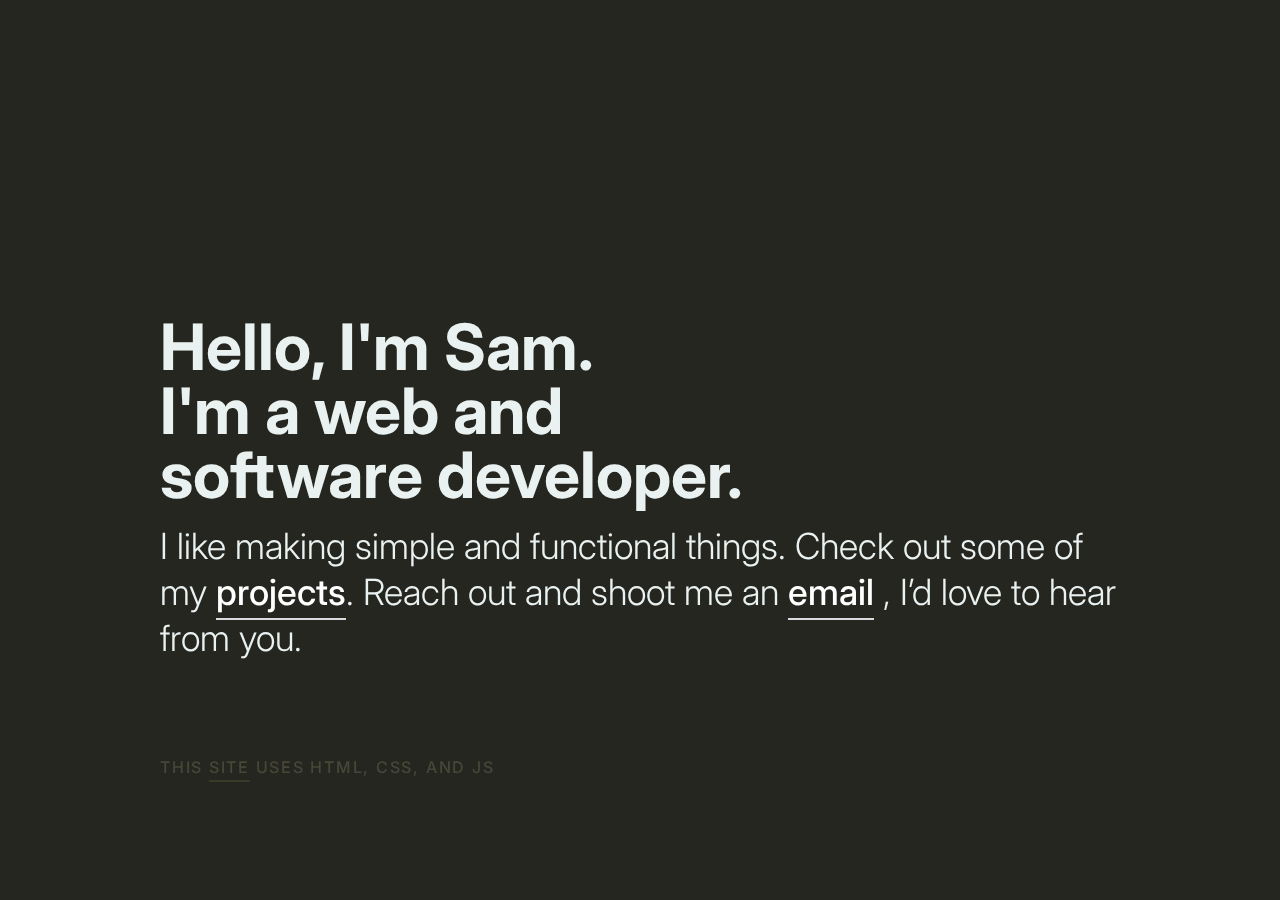
==== index.html @ 801d0bb3 "added animations" ====
<html>

    <head>
        <title>Sam Trouy</title>
        <script src="script.js"></script>
        <link rel="stylesheet" href="index.css">
        <link rel="preconnect" href="https://fonts.gstatic.com">
        <link href="https://fonts.googleapis.com/css2?family=Inter:wght@300;400;500;600;700;800;900&display=swap" rel="stylesheet">
        

    </head>

    <body>
        <div id="home" class="container">
            <div id="topMarginDiv"></div>
            <div class="textbox">
                <h1>
                    Hello, I'm Sam.<br>
                    I'm a web and<br>
                    software developer.
                </h1>
                <h2>
                    I like making simple and functional things. 
                    Check out some of my 
                    <a href="#" onclick="navigate('projects.html')">projects</a>. 
                    Reach out and shoot me an 
                    <a href="#">email</a>
                    , I’d love to hear from you.
                </h2>
                <p id="notice">
                    THIS <a href="#" class="muted" onclick="navigate('https:\/\/github.com/smltr/mysite')">SITE</a> USES HTML, CSS, AND JS
                </p>

                </h3>
            </div>
        </div>
    </body>

</html>
---- index.css ----
* { margin:0; padding:0; box-sizing:border-box; }

::selection {background-color: #B31D06;}

body {
    font-family: 'Inter', 'sans-serif';
    background-color: #262621;
    color: #E9F2F0;
    text-align: left;
}

h1 {
    font-size: 64;
    line-height: 1em;
    letter-spacing: -2.5%;
    font-weight: bold;
    width: 60rem;
    margin: 0 0 0 0;

}

h2 {
    font-size: 36;
    line-height: 46px;
    letter-spacing: -2.5%;
    font-weight: 300;
    width: 60rem;
    margin: 1rem 0 0 0;
}

.container {
    background-color: #262621;
    display: grid;
    grid-template-columns: 1fr auto 1fr;
    grid-template-rows: 1fr auto 1fr;
    justify-content: center;
    height: 100vh;
    opacity: 1;
    animation: fadeIn 0.3s ease-in-out;
}

.fade {
    animation: fadeOut 0.3s ease-in-out;
    opacity: 0;
}

@keyframes fadeIn {
    0% { opacity: 0; }
    100% { opacity: 1; }
}

@keyframes fadeOut {
    0% { opacity: 1; }
    100% { opacity: 0; }
}

#topMarginDiv {
    grid-column: 2 / 3;
    grid-row: 1 / 2;
    height: 35vh;
}

.textbox {
    grid-column: 2 / 3;
    grid-row: 2 / 3;
}

a {
    font-weight: 500;
    display: inline-block;
    color: white;
    text-decoration: none;
    position: relative;

  }
  
a::after {
    border-bottom: 2px solid white;
    content: "";
    background: white;
    mix-blend-mode: exclusion;
    width: calc(100%);
    height: 0;
    position: absolute;
    bottom: -5px;
    left: 0px;
    transition: all .3s cubic-bezier(0.445, 0.05, 0.55, 0.95);
}
  
a:hover::after {
    height: calc(100% + 6px)
}

#notice {
    color: #474738;
    margin-top: 6rem;
    letter-spacing: 0.11em;
    font-size: 16;
    font-weight: 500;
}

p a::after {
    background: #5f5f4b;
    border-bottom: 2px solid #5f5f4b;
    mix-blend-mode: difference;
}

p a {
    color: #474738;
}
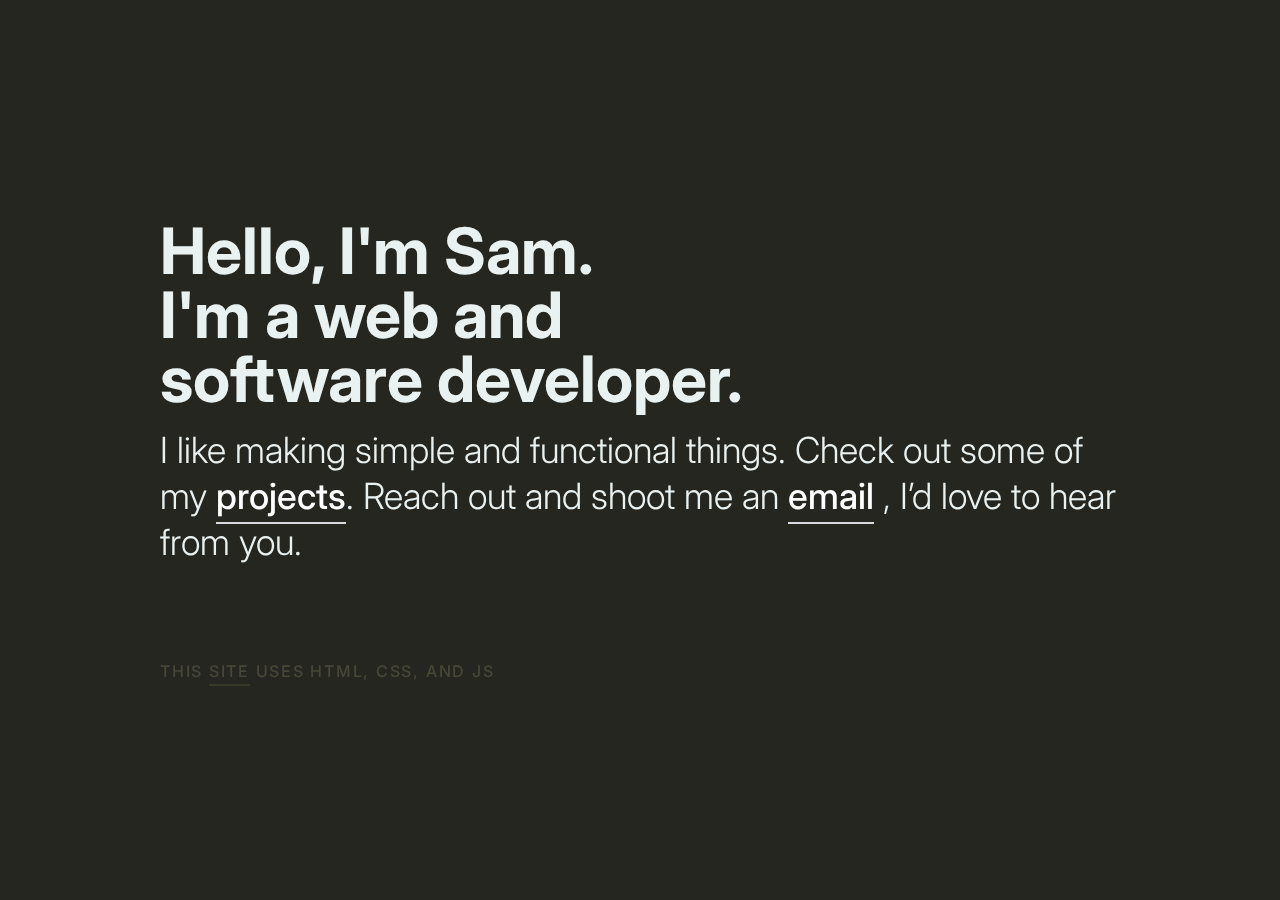
==== commit 62cdd3d6: "added mobile responsiveness" ====
--- a/index.html
+++ b/index.html
@@ -12,7 +12,6 @@
 
     <body>
         <div id="home" class="container">
-            <div id="topMarginDiv"></div>
             <div class="textbox">
                 <h1>
                     Hello, I'm Sam.<br>
--- a/index.css
+++ b/index.css
@@ -54,12 +54,6 @@
     100% { opacity: 0; }
 }
 
-#topMarginDiv {
-    grid-column: 2 / 3;
-    grid-row: 1 / 2;
-    height: 35vh;
-}
-
 .textbox {
     grid-column: 2 / 3;
     grid-row: 2 / 3;
@@ -109,3 +103,19 @@
     color: #474738;
 }
 
+@media only screen and (max-width: 70rem) {
+    .container {
+        grid-template-columns: 10vw 80vw 10vw;
+        
+    }
+
+    h1 {
+        width: 100%;
+        font-size: 50;
+    }
+    h2 {
+        width: 100%;
+        font-size: 26;
+    }
+
+}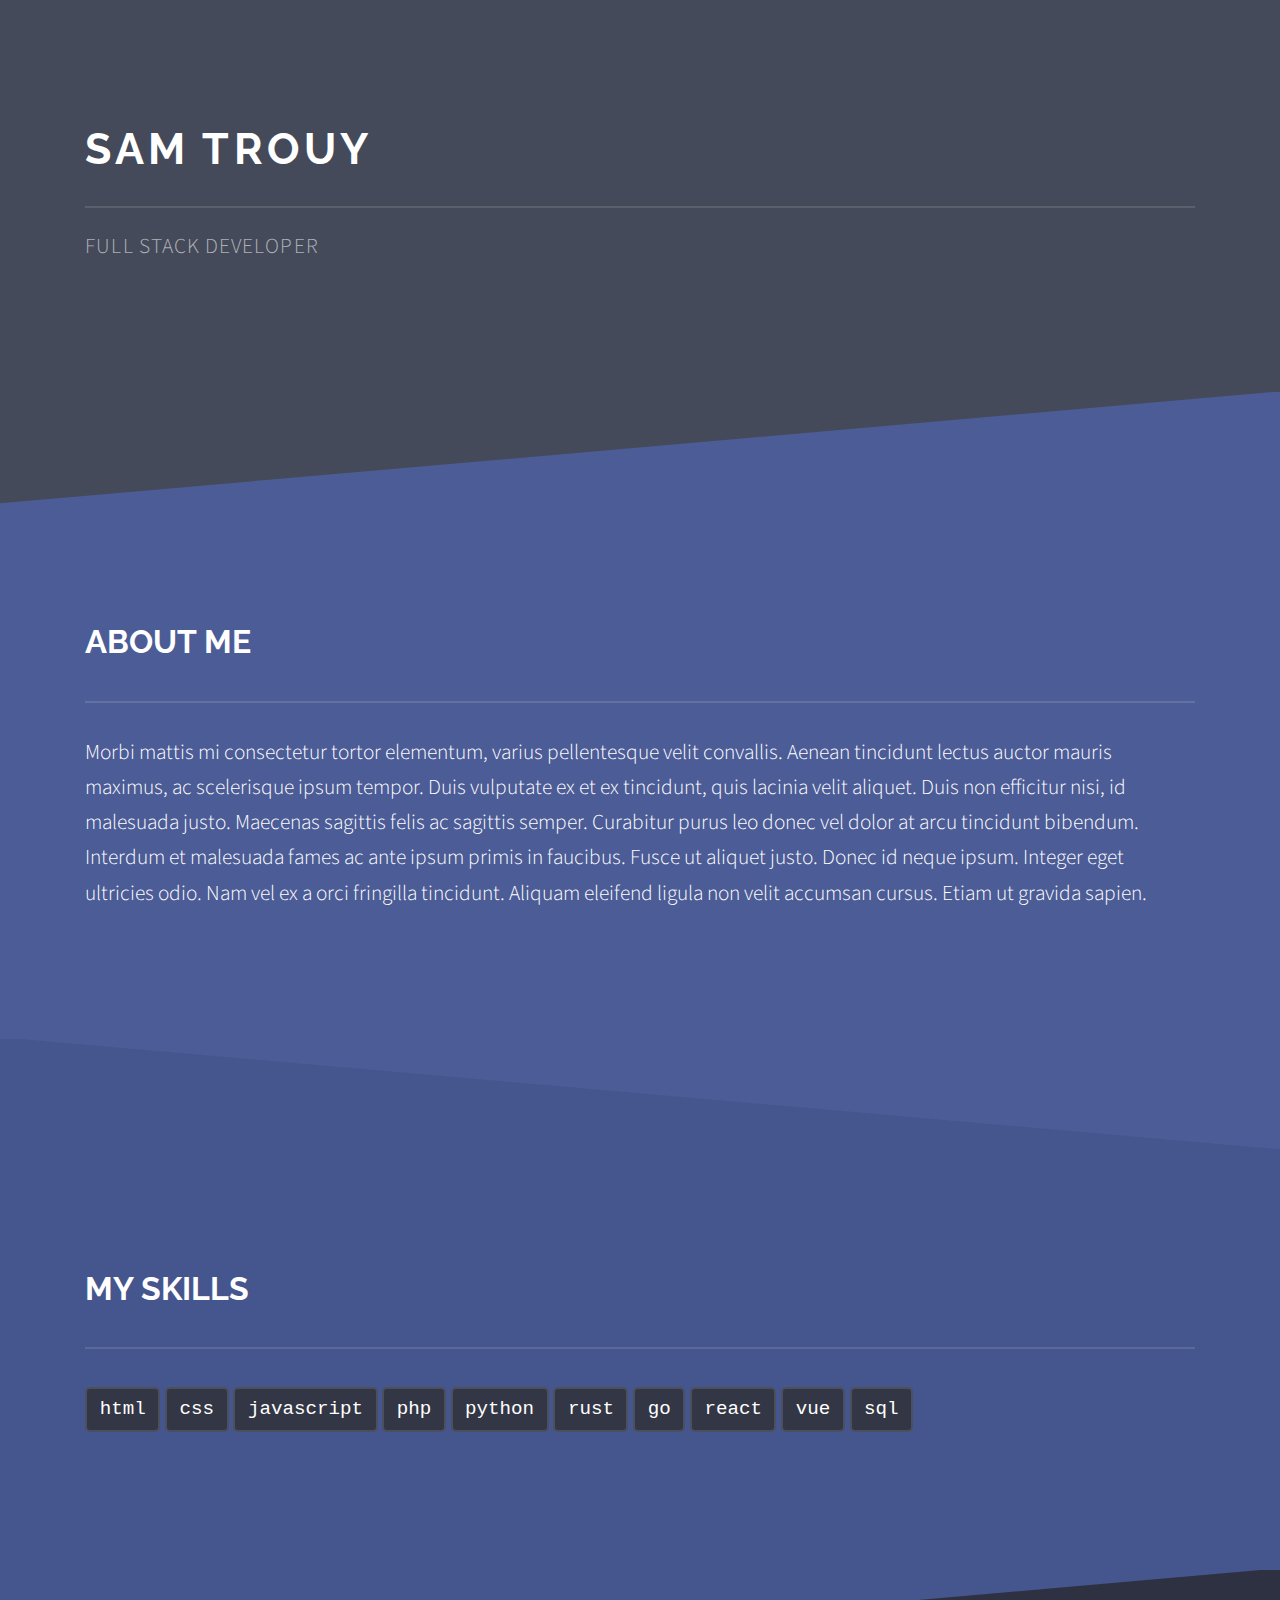
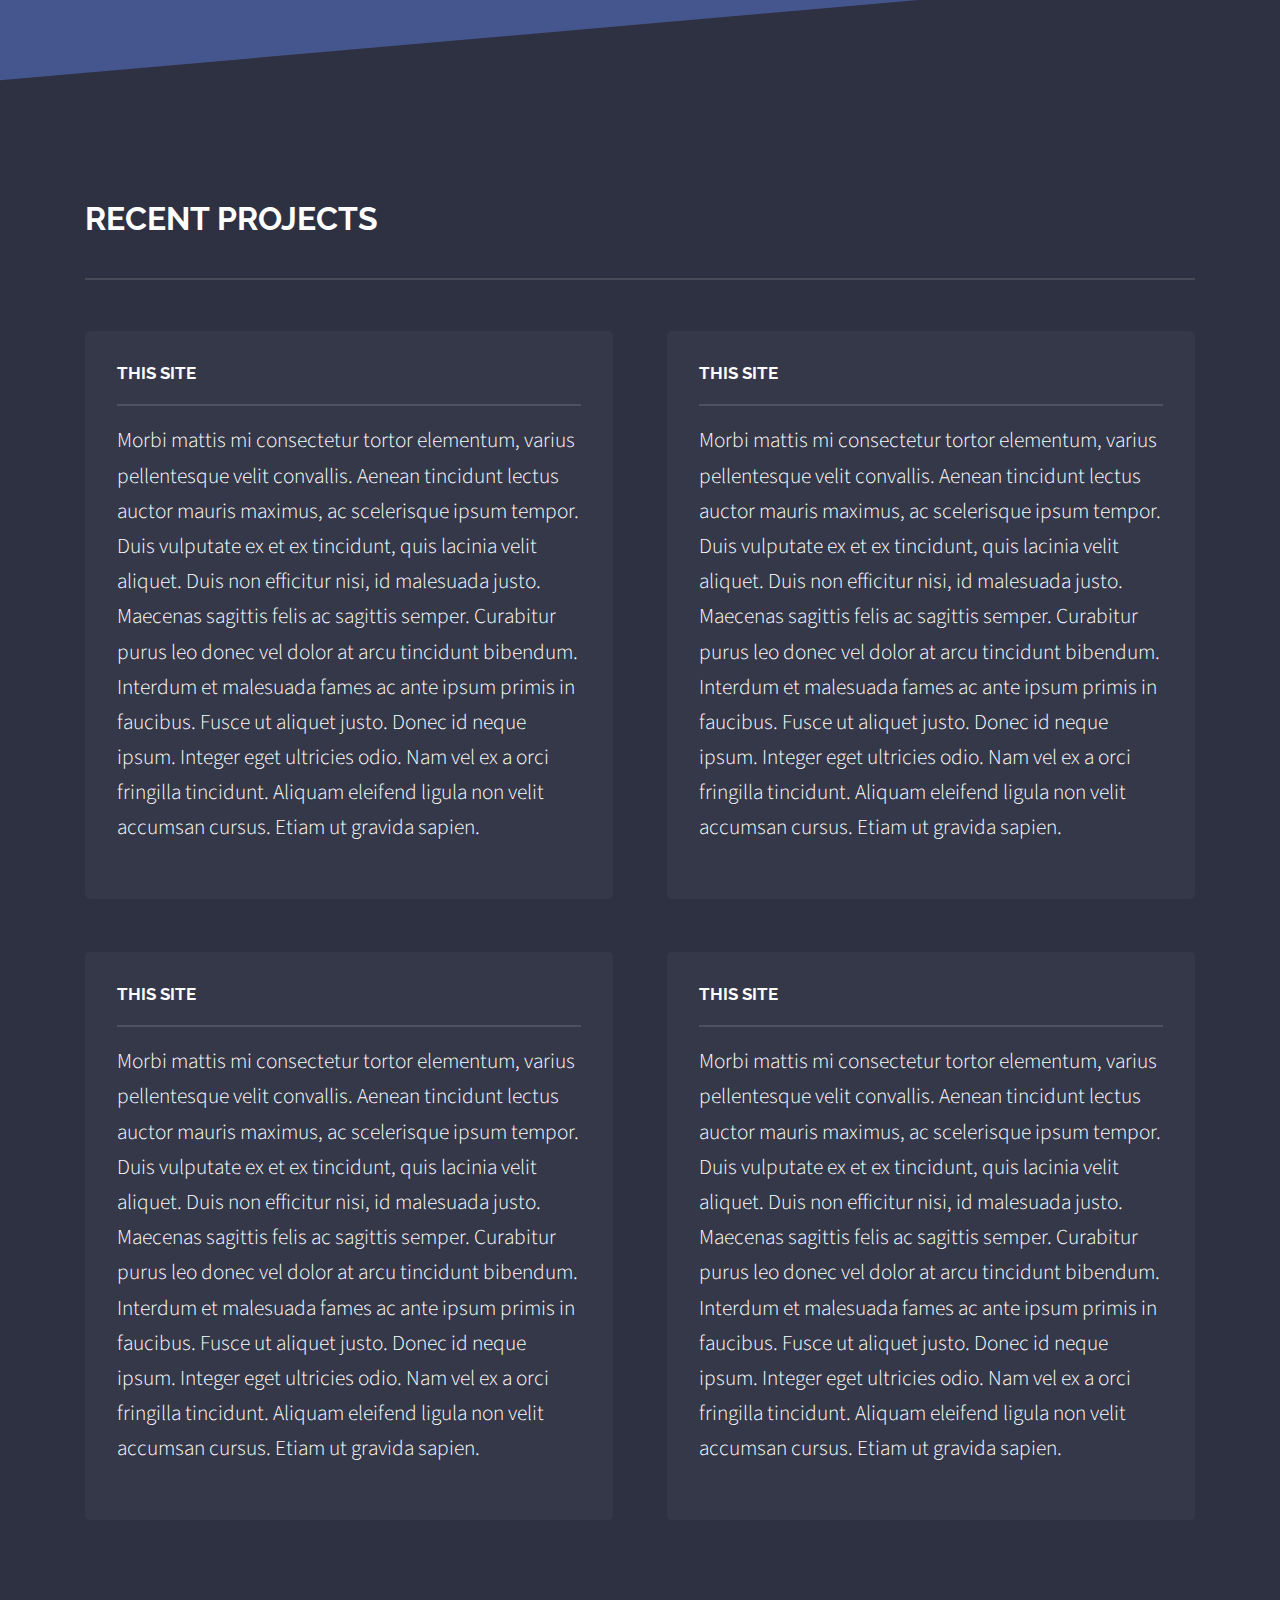
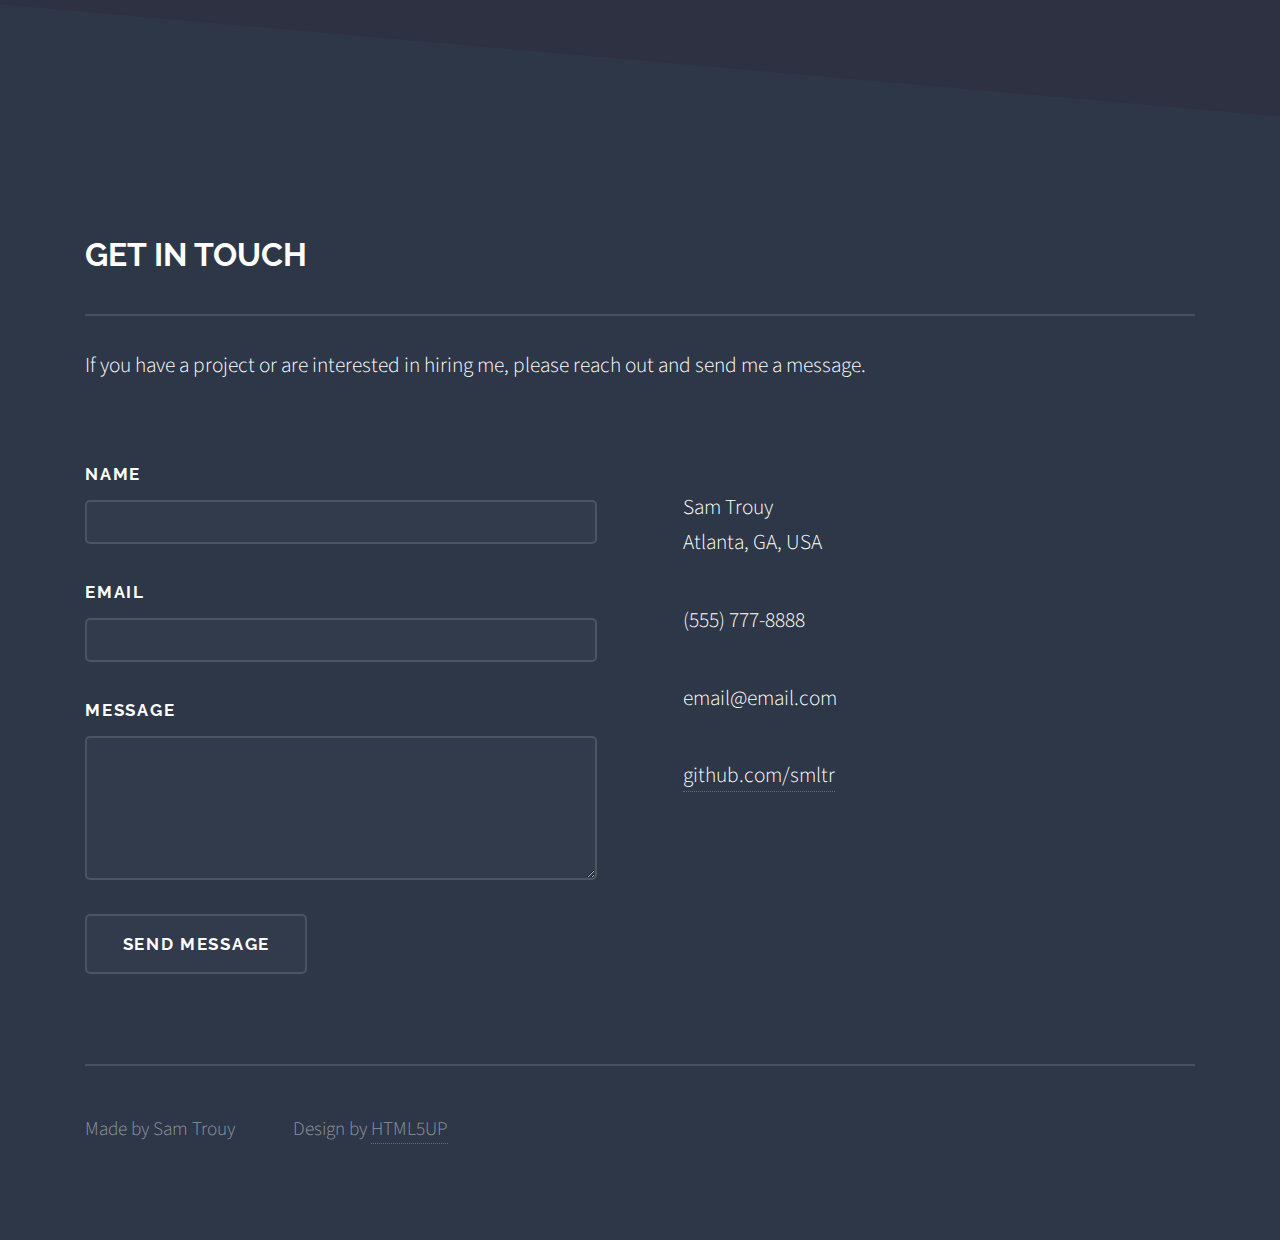
==== commit 52274b64: "working with placeholder text" ====
--- a/index.html
+++ b/index.html
@@ -2,38 +2,132 @@
 
     <head>
         <title>Sam Trouy</title>
-        <script src="script.js"></script>
+        <meta name="viewport" content="width=device-width, initial-scale=1.0">
         <link rel="stylesheet" href="index.css">
         <link rel="preconnect" href="https://fonts.gstatic.com">
-        <link href="https://fonts.googleapis.com/css2?family=Inter:wght@300;400;500;600;700;800;900&display=swap" rel="stylesheet">
-        
+        <link rel="preconnect" href="https://fonts.gstatic.com">
+        <link href="https://fonts.googleapis.com/css2?family=Source+Sans+Pro:ital,wght@0,200;0,300;0,400;0,600;0,700;0,900;1,200;1,300;1,400;1,600;1,700;1,900&display=swap" rel="stylesheet">
+        <link href="https://fonts.googleapis.com/css2?family=Raleway:ital,wght@0,100;0,200;0,300;0,400;0,500;0,600;0,700;0,800;0,900;1,100;1,200;1,300;1,400;1,500;1,600;1,700;1,800;1,900&display=swap" rel="stylesheet">
+        <style>
+            input[type="submit"] {
+                background-color: rgba(255, 255, 255, 0.025);
 
+                width: auto;
+                color: #ffffff;
+                display: block;
+                font-family: Raleway, Helvetica, sans-serif;
+                font-size: 0.8em;
+                font-weight: 700;
+                letter-spacing: 0.1em;
+                height: 3.5em;
+                width: 13em;
+                margin: 2em 0 4em 0;
+                text-transform: uppercase;
+                transition: background-color 0.4s;
+            }
+
+            input[type="submit"]:hover {
+                cursor: pointer;
+                background-color: rgba(255, 255, 255, 0.048);
+                transition: background-color 0.4s;
+            }
+
+            #footer a {
+                border-bottom: 1px dotted #ffffff45;
+                color: #FFFFFF;
+                text-decoration: none;
+                transition: all 0.2s ease-in-out;
+            }
+
+            #copyright a {
+                border-bottom: 1px dotted #ffffff45;
+                color: #FFFFFF79;
+                text-decoration: none;
+                transition: border-bottom 0.2s ease-in-out;
+            }
+
+        </style>
     </head>
 
     <body>
-        <div id="home" class="container">
-            <div class="textbox">
-                <h1>
-                    Hello, I'm Sam.<br>
-                    I'm a web and<br>
-                    software developer.
-                </h1>
-                <h2>
-                    I like making simple and functional things. 
-                    Check out some of my 
-                    <a href="#" onclick="navigate('projects.html')">projects</a>. 
-                    Reach out and shoot me an 
-                    <a href="#">email</a>
-                    , I’d love to hear from you.
-                </h2>
-                <p id="notice">
-                    THIS <a href="#" class="muted" onclick="navigate('https:\/\/github.com/smltr/mysite')">SITE</a> USES HTML, CSS, AND JS
-                </p>
-
-                </h3>
+        <div id=content>
+            <div class="section-left" id="header">
+                <div class="wrapper">
+                    <h1>Sam Trouy</h1>
+                    <p>Full Stack Developer</p>              
+                </div>
+            </div>
+            <div class="section-right" id="aboutme">
+                <div class="wrapper">
+                    <h2>About Me</h2>
+                    <p>Morbi mattis mi consectetur tortor elementum, varius pellentesque velit convallis. Aenean tincidunt lectus auctor mauris maximus, ac scelerisque ipsum tempor. Duis vulputate ex et ex tincidunt, quis lacinia velit aliquet. Duis non efficitur nisi, id malesuada justo. Maecenas sagittis felis ac sagittis semper. Curabitur purus leo donec vel dolor at arcu tincidunt bibendum. Interdum et malesuada fames ac ante ipsum primis in faucibus. Fusce ut aliquet justo. Donec id neque ipsum. Integer eget ultricies odio. Nam vel ex a orci fringilla tincidunt. Aliquam eleifend ligula non velit accumsan cursus. Etiam ut gravida sapien.</p>
+                </div>
+            </div>
+            <div class="section-left" id="skills">
+                <div class="wrapper">
+                    <h2>My Skills</h2>
+                    <p id="code"><code>html</code><code>css</code><code>javascript</code><code>php</code><code>python</code><code>rust</code><code>go</code><code>react</code><code>vue</code><code>sql</code></p>
+                </div>
+            </div>
+            <div class="section-right" id="recent">
+                <div class="wrapper">
+                    <h2>Recent Projects</h2>
+                    <div class="cards">
+                        <div class="card">
+                            <h3>This Site</h2>
+                            <p>Morbi mattis mi consectetur tortor elementum, varius pellentesque velit convallis. Aenean tincidunt lectus auctor mauris maximus, ac scelerisque ipsum tempor. Duis vulputate ex et ex tincidunt, quis lacinia velit aliquet. Duis non efficitur nisi, id malesuada justo. Maecenas sagittis felis ac sagittis semper. Curabitur purus leo donec vel dolor at arcu tincidunt bibendum. Interdum et malesuada fames ac ante ipsum primis in faucibus. Fusce ut aliquet justo. Donec id neque ipsum. Integer eget ultricies odio. Nam vel ex a orci fringilla tincidunt. Aliquam eleifend ligula non velit accumsan cursus. Etiam ut gravida sapien.</p>
+                        </div>
+                        <div class="card">
+                            <h3>This Site</h2>
+                            <p>Morbi mattis mi consectetur tortor elementum, varius pellentesque velit convallis. Aenean tincidunt lectus auctor mauris maximus, ac scelerisque ipsum tempor. Duis vulputate ex et ex tincidunt, quis lacinia velit aliquet. Duis non efficitur nisi, id malesuada justo. Maecenas sagittis felis ac sagittis semper. Curabitur purus leo donec vel dolor at arcu tincidunt bibendum. Interdum et malesuada fames ac ante ipsum primis in faucibus. Fusce ut aliquet justo. Donec id neque ipsum. Integer eget ultricies odio. Nam vel ex a orci fringilla tincidunt. Aliquam eleifend ligula non velit accumsan cursus. Etiam ut gravida sapien.</p>
+                        </div>
+                        <div class="card">
+                            <h3>This Site</h2>
+                            <p>Morbi mattis mi consectetur tortor elementum, varius pellentesque velit convallis. Aenean tincidunt lectus auctor mauris maximus, ac scelerisque ipsum tempor. Duis vulputate ex et ex tincidunt, quis lacinia velit aliquet. Duis non efficitur nisi, id malesuada justo. Maecenas sagittis felis ac sagittis semper. Curabitur purus leo donec vel dolor at arcu tincidunt bibendum. Interdum et malesuada fames ac ante ipsum primis in faucibus. Fusce ut aliquet justo. Donec id neque ipsum. Integer eget ultricies odio. Nam vel ex a orci fringilla tincidunt. Aliquam eleifend ligula non velit accumsan cursus. Etiam ut gravida sapien.</p>
+                        </div>
+                        <div class="card">
+                            <h3>This Site</h2>
+                            <p>Morbi mattis mi consectetur tortor elementum, varius pellentesque velit convallis. Aenean tincidunt lectus auctor mauris maximus, ac scelerisque ipsum tempor. Duis vulputate ex et ex tincidunt, quis lacinia velit aliquet. Duis non efficitur nisi, id malesuada justo. Maecenas sagittis felis ac sagittis semper. Curabitur purus leo donec vel dolor at arcu tincidunt bibendum. Interdum et malesuada fames ac ante ipsum primis in faucibus. Fusce ut aliquet justo. Donec id neque ipsum. Integer eget ultricies odio. Nam vel ex a orci fringilla tincidunt. Aliquam eleifend ligula non velit accumsan cursus. Etiam ut gravida sapien.</p>
+                        </div>
+                    </div>
+                </div>
+            </div> 
+            <div class="section-left" id="footer">
+                <div class="wrapper">
+                    <h2>Get In Touch</h2>
+                    <p>If you have a project or are interested in hiring me, please reach out and send me a message.</p>
+                    <div id="footergrid">
+                        <form method="post" action="#">
+                            <div class="fields">
+                                <div class="field">
+                                    <label for="name">Name</label>
+                                    <input type="text" name="name" id="name">
+                                </div>
+                                <div class="field">
+                                    <label for="email">Email</label>
+                                    <input type="email" name="email" id="email">
+                                </div>
+                                <div class="field">
+                                    <label for="message">Message</label>
+                                    <textarea name="message" id="message" rows="4"></textarea>
+                                </div>
+                            </div>
+                            <input type="submit" value="Send Message"></li>
+                        </form>
+                        <ul>
+                            <li>Sam Trouy<br>Atlanta, GA, USA</li>
+                            <li>(555) 777-8888</li>
+                            <li>email@email.com</li>
+                            <li><a href="#" >github.com/smltr</a></li>
+                        </ul>
+                    </div>
+                    <div id="copyright">
+                        <p>Made by Sam Trouy</p><p id="designby">Design by <a href="https://html5up.net/">HTML5UP</a></p>
+                    </div>
+                </div>
             </div>
         </div>
+    <script></script>
     </body>
 
 </html>
-
--- a/index.css
+++ b/index.css
@@ -1,121 +1,276 @@
-* { margin:0; padding:0; box-sizing:border-box; }
-
-::selection {background-color: #B31D06;}
-
 body {
-    font-family: 'Inter', 'sans-serif';
-    background-color: #262621;
-    color: #E9F2F0;
-    text-align: left;
-}
-
-h1 {
-    font-size: 64;
-    line-height: 1em;
-    letter-spacing: -2.5%;
-    font-weight: bold;
-    width: 60rem;
-    margin: 0 0 0 0;
-
-}
-
-h2 {
-    font-size: 36;
-    line-height: 46px;
-    letter-spacing: -2.5%;
+    margin: 0;
+    padding: 0;
+    color: white;
+    font-size: 16pt;
+    line-height: 1.65;
+    font-family: "Source Sans Pro";
+}
+
+#content {
+    overflow-x: hidden;
+}
+
+.section-right, .section-left {
+    margin-top: 8.75vw;
+    margin-bottom: 8.75vw;
+    width: 100%;
+    min-height: 9vw;
+    height: auto;
+    box-sizing: border-box;
+    padding: 0;
+    position: relative;
+}
+
+.section-left::before, .section-left::after,
+.section-right::before, .section-right::after {
+    z-index: -1;
+    position: absolute;
+    content: "";
+    width: 101vw;
+    height: 9vw;
+    background-color: inherit;
+    display: inline-block;
+}
+
+.section-left::before, .section-right::before {
+    top: -4.5vw;
+}
+
+.section-left::after, .section-right::after {
+    bottom: 0;
+    bottom: -4.5vw;
+}
+
+.section-left::after, .section-right::before {
+    transform: rotate(-5deg);
+}
+
+.section-left::before, .section-right::after {
+    transform: rotate(5deg);
+}
+
+.section-left::before, .section-left::after {
+    left: -1vw;
+}
+
+.wrapper {
+    width: auto;
+    height: auto;
+    max-width: 1160px;
+    margin-left: auto;
+    margin-right: auto;
+    padding: 4em;
+}
+
+#header {
+    width: 100%;
+    height: auto;
+    background-color: #444A59;
+    margin-top: 0;
+}
+
+#header::before {
+    display: none;
+}
+
+#footer {
+    background-color: #2E3747;
+    margin-bottom: 0;
+}
+
+#footer::after {
+    display: none;
+    margin-bottom: 0;
+}
+
+h1, h2, h3 {
+    font-family: Raleway;
+    text-transform: uppercase;
+    border-bottom: solid 2px rgba(255, 255, 255, 0.125);
+    padding-bottom: 1em;
+    margin-bottom: 1em;
+    font-weight: 700;
+}
+
+ h1 {
+    letter-spacing: 0.1em;
+    padding-bottom: 0.5em;
+    margin-bottom: 0.5em;
+}
+
+h3 {
+    font-size: 0.8em;
+}
+
+#header p {
+    text-transform: uppercase;
+    font-size: 1em;
+    color: rgba(255, 255, 255, 0.589);
+    letter-spacing: 0.05em;
+}
+
+
+p {
     font-weight: 300;
-    width: 60rem;
-    margin: 1rem 0 0 0;
-}
-
-.container {
-    background-color: #262621;
+    margin: 0 0 2em;
+}
+
+#aboutme {
+    background-color: #4C5C96;
+}
+
+#skills {
+    background-color: #45558D;
+}
+
+#recent {
+    background-color: #2E3141;
+}
+
+#code {
+    padding-top: 0.25em;
+}
+
+code {
+    font-size: 0.9em;
+    background: #333645;
+    border-radius: 5px;
+    border: solid 2px rgba(255, 255, 255, 0.125);
+    margin-right: 0.25em;
+    margin-bottom: 0.5em;
+    padding: 0.25em 0.65em;
+    font-family: 'Courier New', Courier, monospace;
+    box-sizing: border-box;
+    display: inline-block;
+}
+
+
+.cards {
     display: grid;
-    grid-template-columns: 1fr auto 1fr;
-    grid-template-rows: 1fr auto 1fr;
-    justify-content: center;
-    height: 100vh;
-    opacity: 1;
-    animation: fadeIn 0.3s ease-in-out;
-}
-
-.fade {
-    animation: fadeOut 0.3s ease-in-out;
-    opacity: 0;
-}
-
-@keyframes fadeIn {
-    0% { opacity: 0; }
-    100% { opacity: 1; }
-}
-
-@keyframes fadeOut {
-    0% { opacity: 1; }
-    100% { opacity: 0; }
-}
-
-.textbox {
-    grid-column: 2 / 3;
-    grid-row: 2 / 3;
-}
-
-a {
-    font-weight: 500;
-    display: inline-block;
-    color: white;
+    grid-template-columns: repeat(auto-fill, minmax(20em, 1fr));
+    column-gap: 2.5em;
+    row-gap: 2.5em;
+    padding-top: 0.9em;
+    justify-items: center;
+}
+
+.card {
+    width: auto;
+    max-width: 30em;
+    height: auto;
+    background-color: #353849;
+    border-radius: 5px;
+    padding: 0.5em 1.5em;
+}
+
+
+label {
+    color: #ffffff;
+    display: block;
+    font-family: Raleway, Helvetica, sans-serif;
+    font-size: 0.8em;
+    font-weight: 700;
+    letter-spacing: 0.1em;
+    margin: 2em 0 0.7em 0;
+    text-transform: uppercase;
+    
+}
+
+input, textarea {
+    background: rgba(255, 255, 255, 0.025);
+    border-radius: 5px;
+    border: solid 2px rgba(255, 255, 255, 0.125);
+    color: inherit;
+    display: block;
+    outline: 0;
     text-decoration: none;
-    position: relative;
-
-  }
-  
-a::after {
-    border-bottom: 2px solid white;
-    content: "";
-    background: white;
-    mix-blend-mode: exclusion;
-    width: calc(100%);
-    height: 0;
-    position: absolute;
-    bottom: -5px;
-    left: 0px;
-    transition: all .3s cubic-bezier(0.445, 0.05, 0.55, 0.95);
-}
-  
-a:hover::after {
-    height: calc(100% + 6px)
-}
-
-#notice {
-    color: #474738;
-    margin-top: 6rem;
-    letter-spacing: 0.11em;
-    font-size: 16;
-    font-weight: 500;
-}
-
-p a::after {
-    background: #5f5f4b;
-    border-bottom: 2px solid #5f5f4b;
-    mix-blend-mode: difference;
-}
-
-p a {
-    color: #474738;
-}
-
-@media only screen and (max-width: 70rem) {
-    .container {
-        grid-template-columns: 10vw 80vw 10vw;
-        
-    }
-
-    h1 {
-        width: 100%;
-        font-size: 50;
-    }
-    h2 {
-        width: 100%;
-        font-size: 26;
-    }
+    width: 100%;
+    line-height: 1.65;
+    font-size: 12pt;
+    font-weight: 300;
+
+}
+
+input {
+    padding: 0 1em;
+    height: 2.75em;
+
+}
+
+textarea {
+    padding: 0.5em 1em;
+    height: 2.75em;
+    height: 9em;
+    margin-bottom: 2em;
+}
+
+input:focus, textarea:focus {
+    border: solid 2px rgb(72, 90, 172);
+
+}
+
+li {
+    font-weight: 300;
+    margin: 0 0 2em;
+    list-style-type: none;
+}
+
+#footer a:hover {
+    border-bottom: 1px dotted #ffffff00;
+    color: #FFFFFF;
+}
+
+#footergrid {
+    display: grid;
+    grid-template-columns: repeat(auto-fill, minmax(20em, 1fr));
+    border-bottom: solid 2px rgba(255, 255, 255, 0.125);
+    margin-bottom: 2.25em;
+    column-gap: 4em;
+
+}
+
+#footer ul {
+    margin-top: 3em;
+    padding-left: 0;
+}
+
+#copyright {
+    margin: 0 2em 0.5em 0;
+    font-size: 0.9em;
+    color: #ffffff79;
+}
+
+#copyright p {
+    display: inline;
+    margin-right: 3em;
+}
+
+@media only screen and (max-width: 600px) {
+    body {
+        font-size: 12pt;
+    }
+
+    .wrapper {
+        padding: 1.25em;
+    }
+
+    #copyright p {
+        display: block;
+    }
+
+    #footergrid {
+        grid-template-columns: 100%;
+    }
+
+    .cards {
+        grid-template-columns: 100%;
+    }
+
+
+    #footer ul {
+        margin-top: 0;
+    }
+
 
 }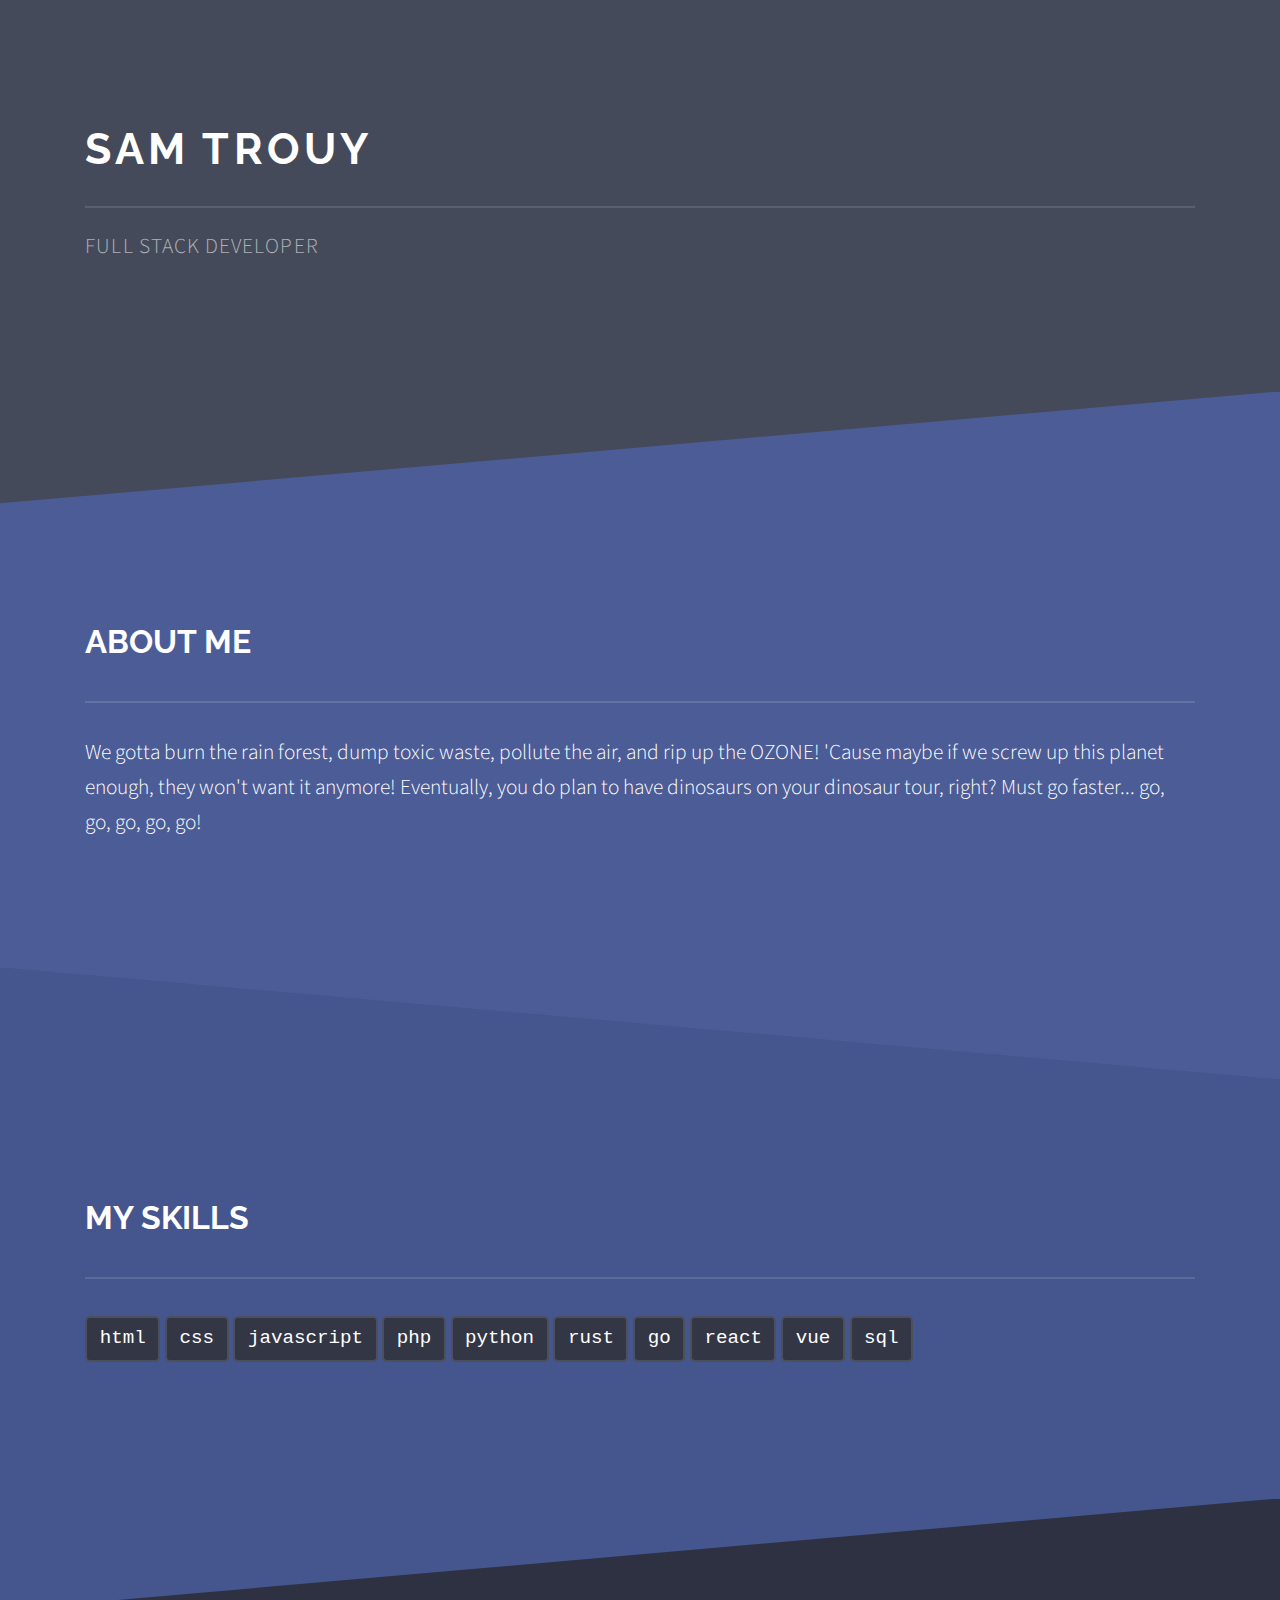
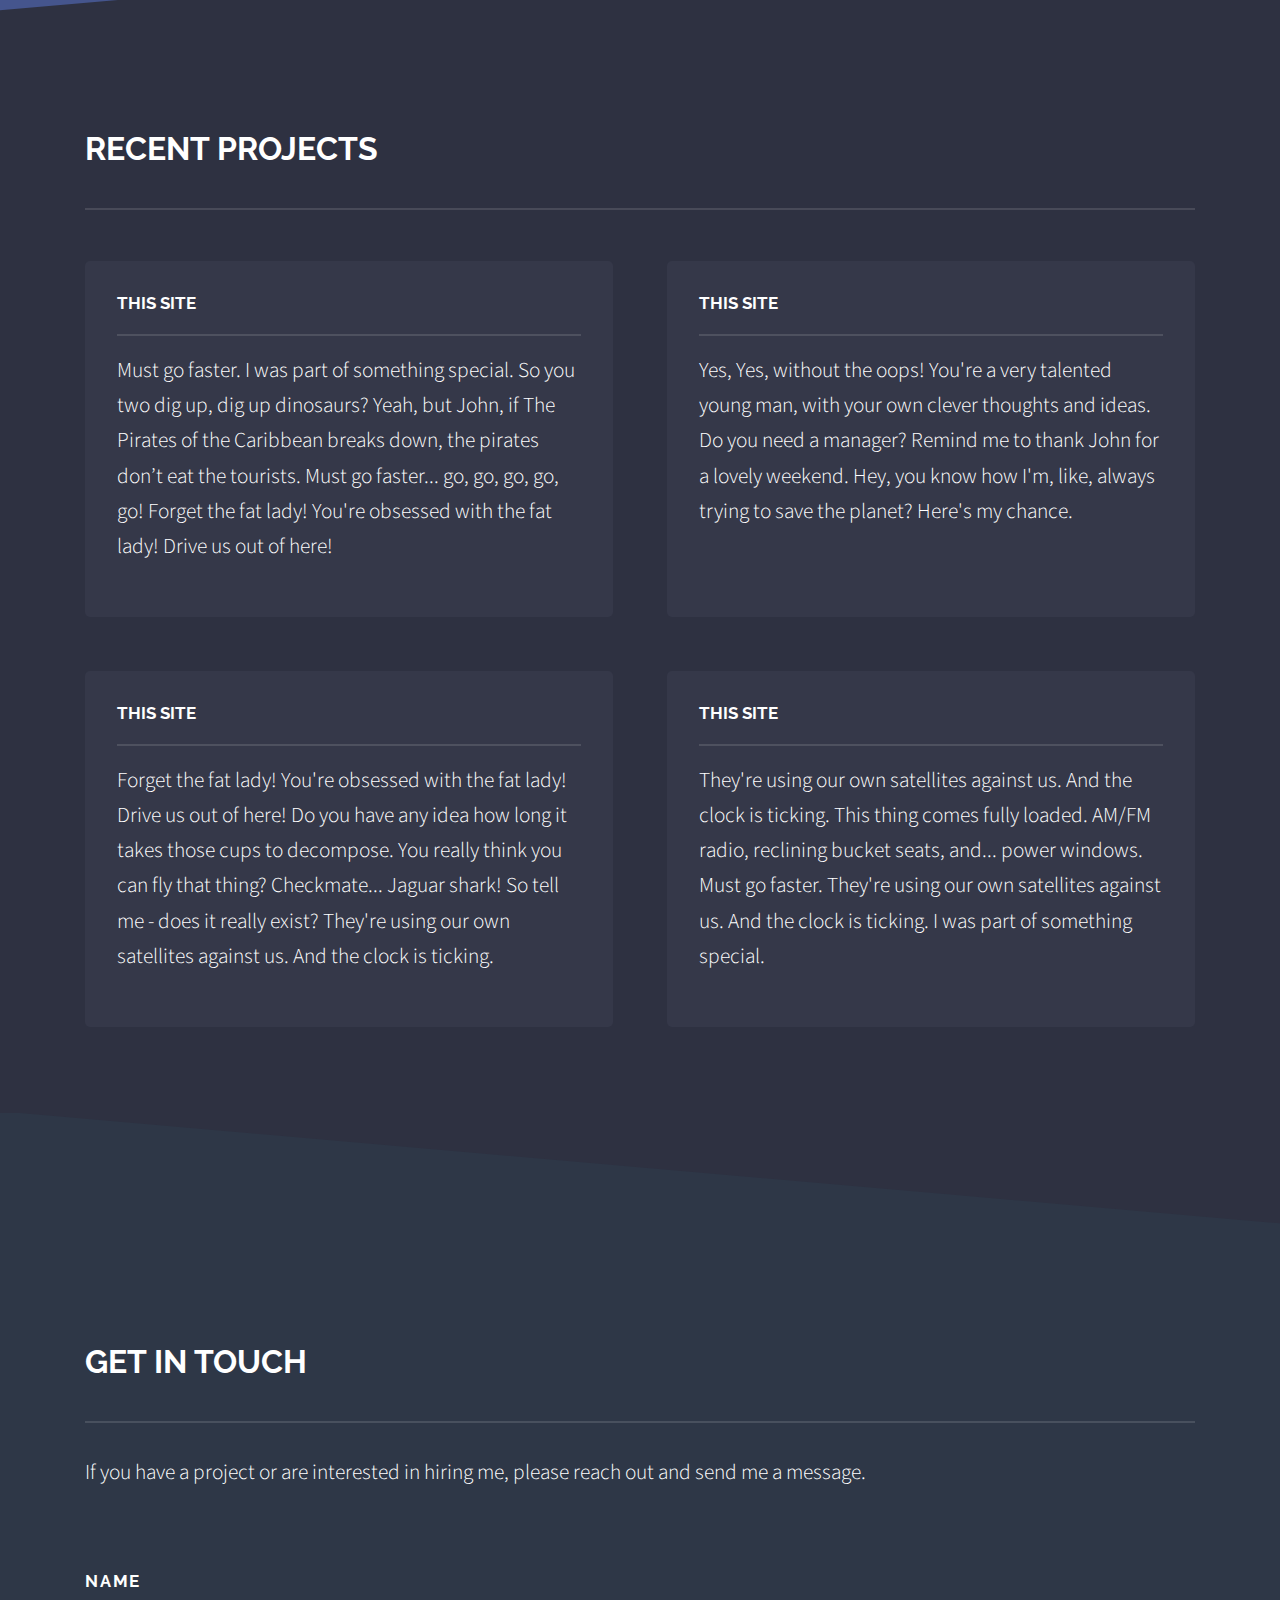
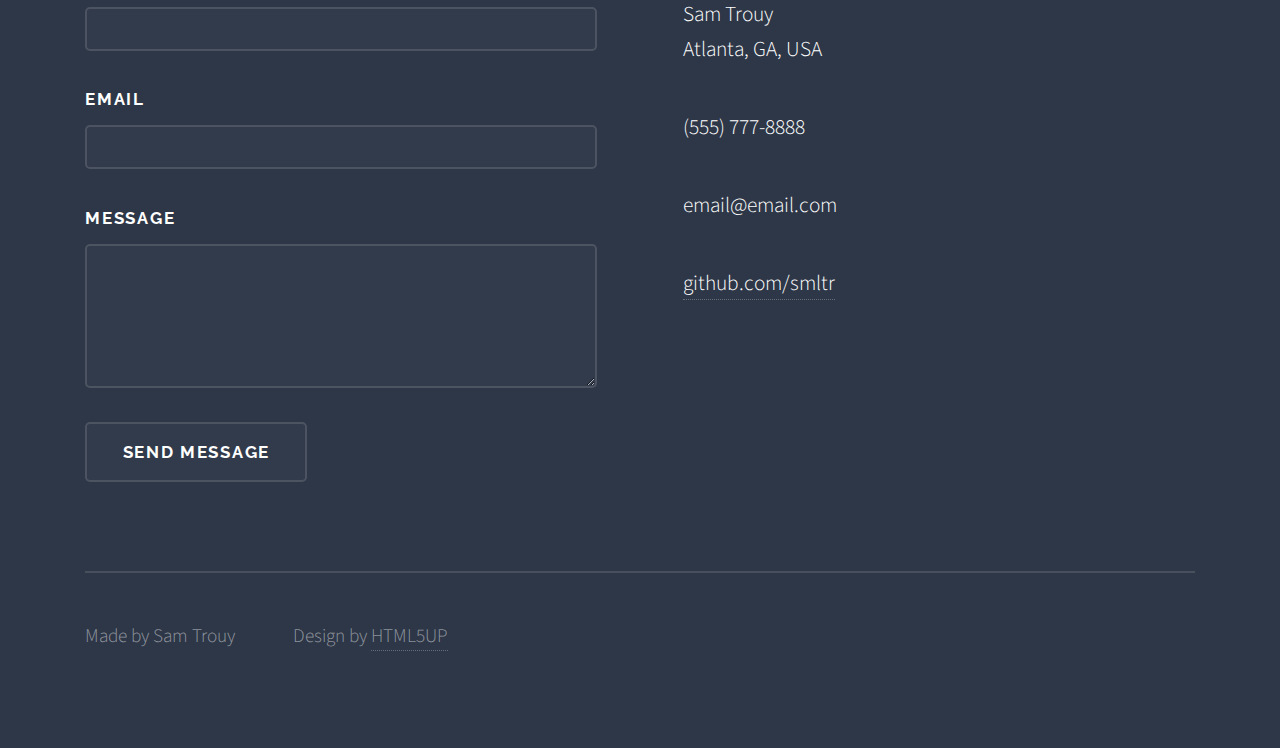
==== commit a9cb7977: "changed placeholder for jeff goldblum" ====
--- a/index.html
+++ b/index.html
@@ -60,7 +60,8 @@
             <div class="section-right" id="aboutme">
                 <div class="wrapper">
                     <h2>About Me</h2>
-                    <p>Morbi mattis mi consectetur tortor elementum, varius pellentesque velit convallis. Aenean tincidunt lectus auctor mauris maximus, ac scelerisque ipsum tempor. Duis vulputate ex et ex tincidunt, quis lacinia velit aliquet. Duis non efficitur nisi, id malesuada justo. Maecenas sagittis felis ac sagittis semper. Curabitur purus leo donec vel dolor at arcu tincidunt bibendum. Interdum et malesuada fames ac ante ipsum primis in faucibus. Fusce ut aliquet justo. Donec id neque ipsum. Integer eget ultricies odio. Nam vel ex a orci fringilla tincidunt. Aliquam eleifend ligula non velit accumsan cursus. Etiam ut gravida sapien.</p>
+                    <p>We gotta burn the rain forest, dump toxic waste, pollute the air, and rip up the OZONE! 'Cause maybe if we screw up this planet enough, they won't want it anymore! Eventually, you do plan to have dinosaurs on your dinosaur tour, right? Must go faster... go, go, go, go, go!
+                    </p>
                 </div>
             </div>
             <div class="section-left" id="skills">
@@ -75,19 +76,21 @@
                     <div class="cards">
                         <div class="card">
                             <h3>This Site</h2>
-                            <p>Morbi mattis mi consectetur tortor elementum, varius pellentesque velit convallis. Aenean tincidunt lectus auctor mauris maximus, ac scelerisque ipsum tempor. Duis vulputate ex et ex tincidunt, quis lacinia velit aliquet. Duis non efficitur nisi, id malesuada justo. Maecenas sagittis felis ac sagittis semper. Curabitur purus leo donec vel dolor at arcu tincidunt bibendum. Interdum et malesuada fames ac ante ipsum primis in faucibus. Fusce ut aliquet justo. Donec id neque ipsum. Integer eget ultricies odio. Nam vel ex a orci fringilla tincidunt. Aliquam eleifend ligula non velit accumsan cursus. Etiam ut gravida sapien.</p>
+                            <p>Must go faster. I was part of something special. So you two dig up, dig up dinosaurs? Yeah, but John, if The Pirates of the Caribbean breaks down, the pirates don’t eat the tourists. Must go faster... go, go, go, go, go! Forget the fat lady! You're obsessed with the fat lady! Drive us out of here!
+                            </p>
                         </div>
                         <div class="card">
                             <h3>This Site</h2>
-                            <p>Morbi mattis mi consectetur tortor elementum, varius pellentesque velit convallis. Aenean tincidunt lectus auctor mauris maximus, ac scelerisque ipsum tempor. Duis vulputate ex et ex tincidunt, quis lacinia velit aliquet. Duis non efficitur nisi, id malesuada justo. Maecenas sagittis felis ac sagittis semper. Curabitur purus leo donec vel dolor at arcu tincidunt bibendum. Interdum et malesuada fames ac ante ipsum primis in faucibus. Fusce ut aliquet justo. Donec id neque ipsum. Integer eget ultricies odio. Nam vel ex a orci fringilla tincidunt. Aliquam eleifend ligula non velit accumsan cursus. Etiam ut gravida sapien.</p>
+                            <p>Yes, Yes, without the oops! You're a very talented young man, with your own clever thoughts and ideas. Do you need a manager? Remind me to thank John for a lovely weekend. Hey, you know how I'm, like, always trying to save the planet? Here's my chance.
+                            </p>
                         </div>
                         <div class="card">
                             <h3>This Site</h2>
-                            <p>Morbi mattis mi consectetur tortor elementum, varius pellentesque velit convallis. Aenean tincidunt lectus auctor mauris maximus, ac scelerisque ipsum tempor. Duis vulputate ex et ex tincidunt, quis lacinia velit aliquet. Duis non efficitur nisi, id malesuada justo. Maecenas sagittis felis ac sagittis semper. Curabitur purus leo donec vel dolor at arcu tincidunt bibendum. Interdum et malesuada fames ac ante ipsum primis in faucibus. Fusce ut aliquet justo. Donec id neque ipsum. Integer eget ultricies odio. Nam vel ex a orci fringilla tincidunt. Aliquam eleifend ligula non velit accumsan cursus. Etiam ut gravida sapien.</p>
+                            <p>Forget the fat lady! You're obsessed with the fat lady! Drive us out of here! Do you have any idea how long it takes those cups to decompose. You really think you can fly that thing? Checkmate... Jaguar shark! So tell me - does it really exist? They're using our own satellites against us. And the clock is ticking.</p>
                         </div>
                         <div class="card">
                             <h3>This Site</h2>
-                            <p>Morbi mattis mi consectetur tortor elementum, varius pellentesque velit convallis. Aenean tincidunt lectus auctor mauris maximus, ac scelerisque ipsum tempor. Duis vulputate ex et ex tincidunt, quis lacinia velit aliquet. Duis non efficitur nisi, id malesuada justo. Maecenas sagittis felis ac sagittis semper. Curabitur purus leo donec vel dolor at arcu tincidunt bibendum. Interdum et malesuada fames ac ante ipsum primis in faucibus. Fusce ut aliquet justo. Donec id neque ipsum. Integer eget ultricies odio. Nam vel ex a orci fringilla tincidunt. Aliquam eleifend ligula non velit accumsan cursus. Etiam ut gravida sapien.</p>
+                            <p>They're using our own satellites against us. And the clock is ticking. This thing comes fully loaded. AM/FM radio, reclining bucket seats, and... power windows. Must go faster. They're using our own satellites against us. And the clock is ticking. I was part of something special.</p>
                         </div>
                     </div>
                 </div>
